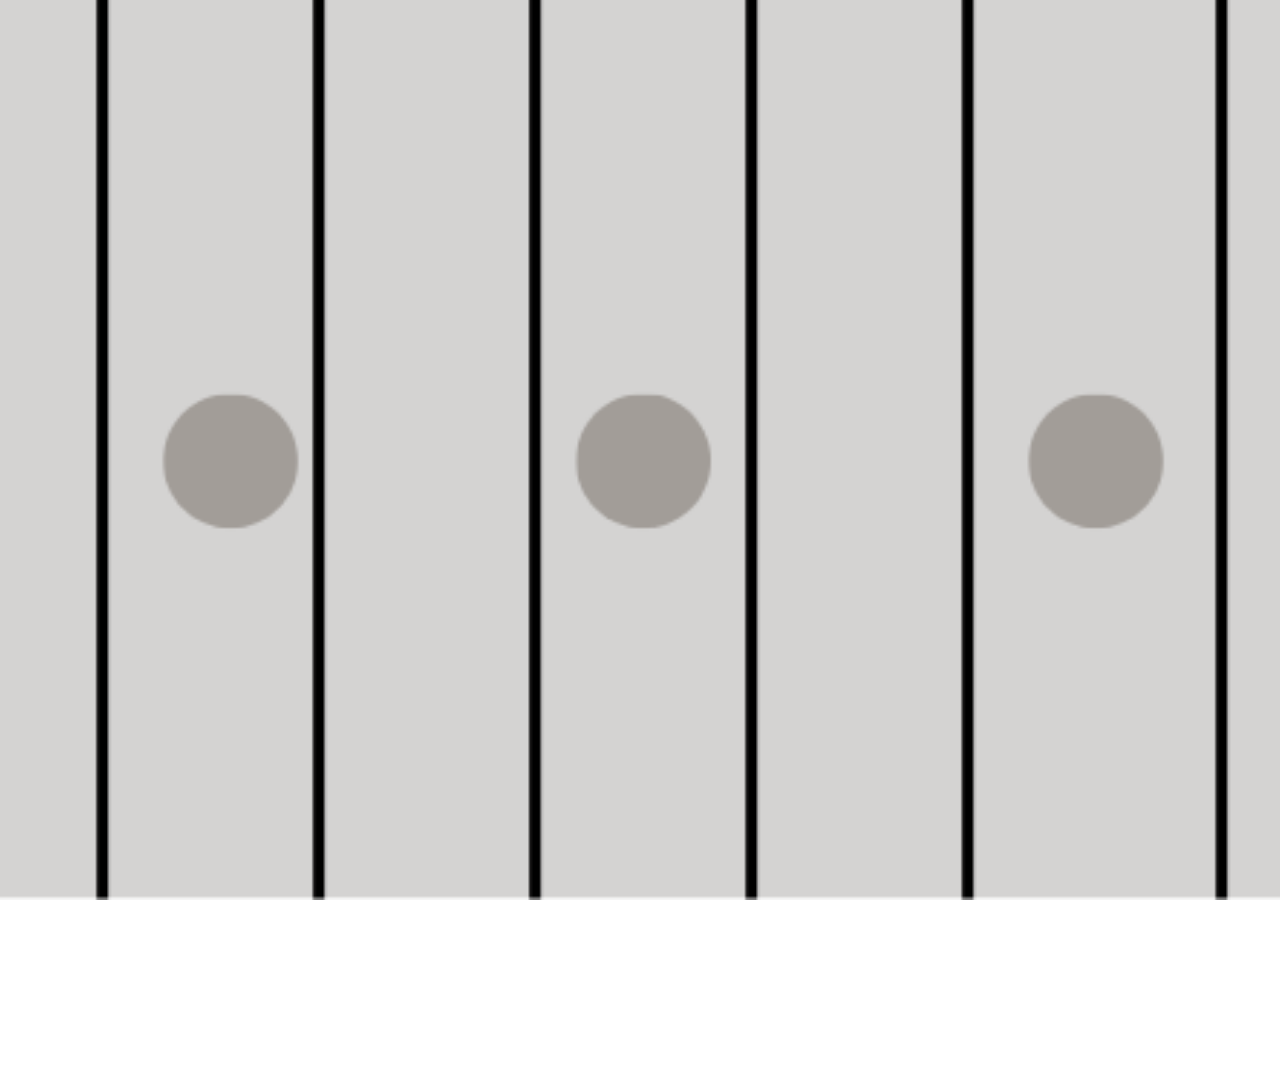
==== index.html @ c134e819 "Update index.html" ====
<!DOCTYPE html>
<html>
<style>
body{ margin:0;}
img{width:100vw;height:100vh;object-fit:cover;}
</style>
<img src="assets/BG.png">
<svg class="E" viewBox="0 0 1000 20">
  <line x1="0" y1="10" x2="1000" y2="10"/>
</svg>
<svg class="A" viewBox="0 0 1000 20">
  <line x1="0" y1="10" x2="1000" y2="10"/>
</svg>
<svg class="D" viewBox="0 0 1000 20">
  <line x1="0" y1="10" x2="1000" y2="10"/>
</svg>
<svg class="G" viewBox="0 0 1000 20">
  <line x1="0" y1="10" x2="1000" y2="10"/>
</svg>
<svg class="B" viewBox="0 0 1000 20">
  <line x1="0" y1="10" x2="1000" y2="10"/>
</svg>
<svg class="e(high)" viewBox="0 0 1000 20">
  <line x1="0" y1="10" x2="1000" y2="10"/>
</svg>
</html>
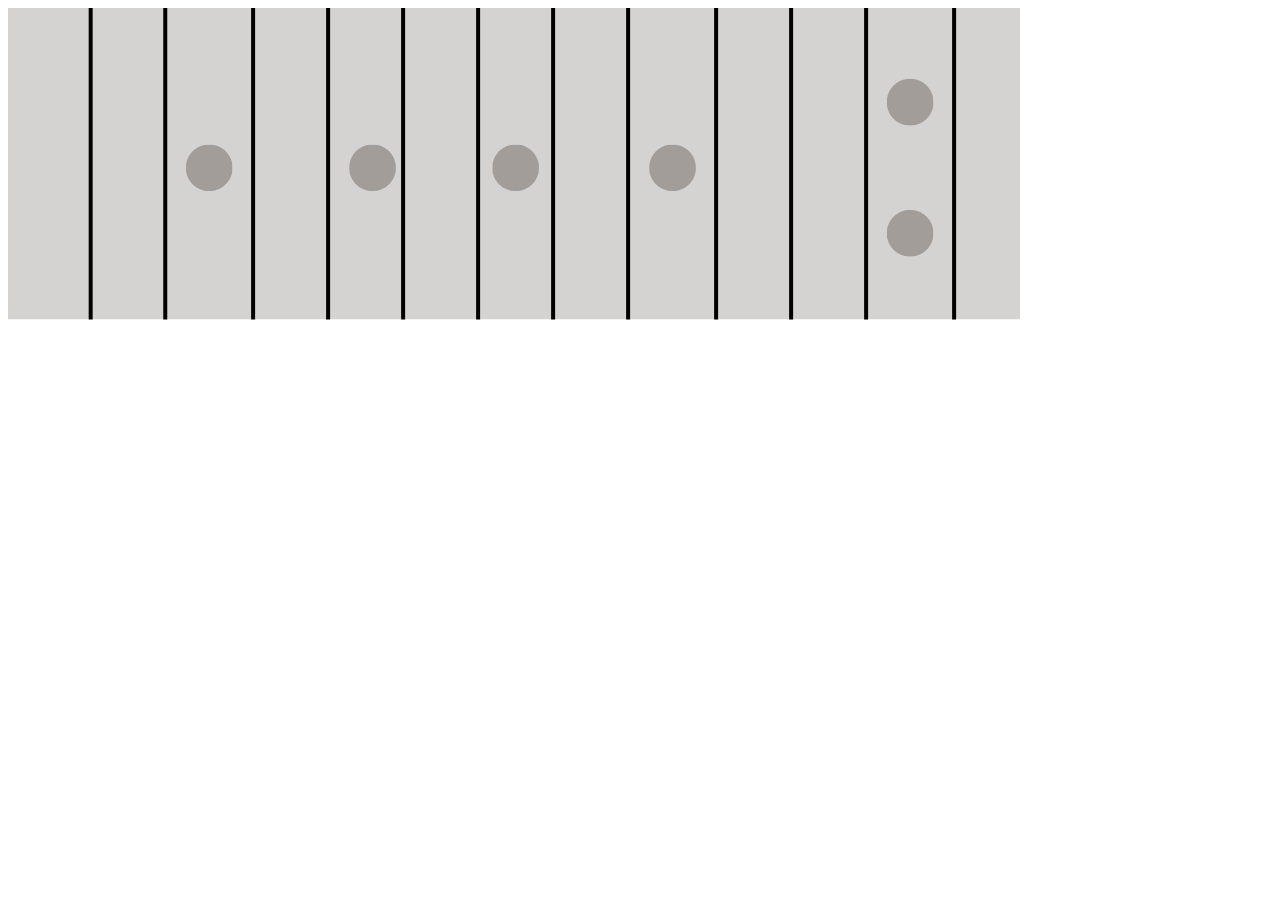
==== commit ae51525a: "Update index.html" ====
--- a/index.html
+++ b/index.html
@@ -1,26 +1,42 @@
 <!DOCTYPE html>
 <html>
-<style>
-body{ margin:0;}
-img{width:100vw;height:100vh;object-fit:cover;}
-</style>
-<img src="assets/BG.png">
-<svg class="E" viewBox="0 0 1000 20">
-  <line x1="0" y1="10" x2="1000" y2="10"/>
-</svg>
-<svg class="A" viewBox="0 0 1000 20">
-  <line x1="0" y1="10" x2="1000" y2="10"/>
-</svg>
-<svg class="D" viewBox="0 0 1000 20">
-  <line x1="0" y1="10" x2="1000" y2="10"/>
-</svg>
-<svg class="G" viewBox="0 0 1000 20">
-  <line x1="0" y1="10" x2="1000" y2="10"/>
-</svg>
-<svg class="B" viewBox="0 0 1000 20">
-  <line x1="0" y1="10" x2="1000" y2="10"/>
-</svg>
-<svg class="e(high)" viewBox="0 0 1000 20">
-  <line x1="0" y1="10" x2="1000" y2="10"/>
-</svg>
+<head>
+    <meta charset="UTF-8">
+    <meta name="viewport"
+          content="width=device-width, initial-scale=1.0">
+
+    <link rel="stylesheet" href="style.css">
+</head>
+
+<body>
+
+    <img id="bg" src="assets/BG.png">
+
+    <svg class="string s1">
+        <path id="string1" d="M0 50 Q500 50 1000 50"/>
+    </svg>
+
+    <svg class="string s2">
+        <path id="string2" d="M0 50 Q500 50 1000 50"/>
+    </svg>
+
+    <svg class="string s3">
+        <path id="string3" d="M0 50 Q500 50 1000 50"/>
+    </svg>
+
+    <svg class="string s4">
+        <path id="string4" d="M0 50 Q500 50 1000 50"/>
+    </svg>
+
+    <svg class="string s5">
+        <path id="string5" d="M0 50 Q500 50 1000 50"/>
+    </svg>
+
+    <svg class="string s6">
+        <path id="string6" d="M0 50 Q500 50 1000 50"/>
+    </svg>
+
+    <script src="script.js"></script>
+
+</body>
 </html>
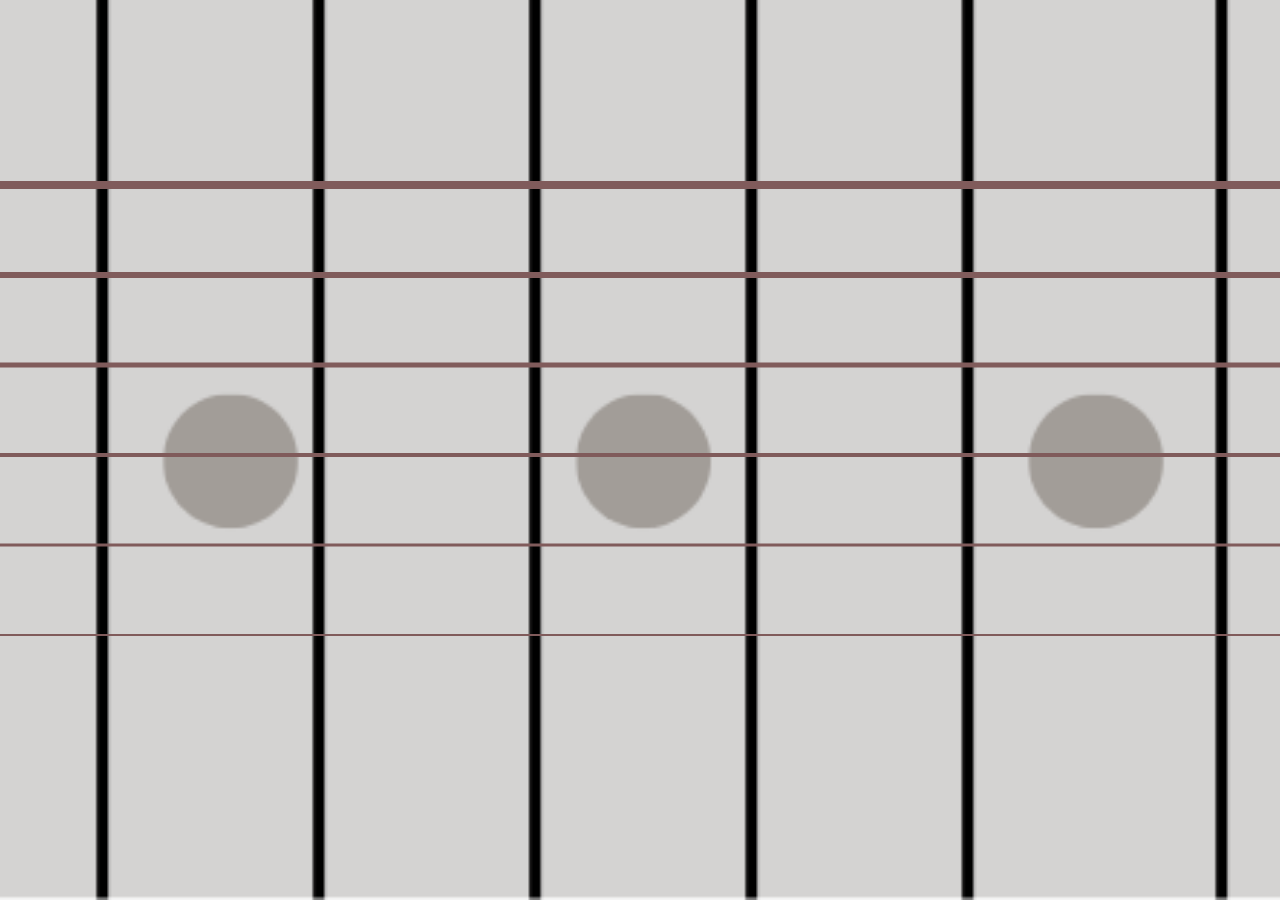
==== commit fc3ce5d0: "Update SVG elements to include viewBox attribute" ====
--- a/index.html
+++ b/index.html
@@ -12,27 +12,27 @@
 
     <img id="bg" src="assets/BG.png">
 
-    <svg class="string s1">
+    <svg class="string s1" viewBox="0 0 1000 100" preserveAspectRatio="none">
         <path id="string1" d="M0 50 Q500 50 1000 50"/>
     </svg>
 
-    <svg class="string s2">
+   <svg class="string s2" viewBox="0 0 1000 100" preserveAspectRatio="none">
         <path id="string2" d="M0 50 Q500 50 1000 50"/>
     </svg>
 
-    <svg class="string s3">
+   <svg class="string s3" viewBox="0 0 1000 100" preserveAspectRatio="none">
         <path id="string3" d="M0 50 Q500 50 1000 50"/>
     </svg>
 
-    <svg class="string s4">
+   <svg class="string s4" viewBox="0 0 1000 100" preserveAspectRatio="none">
         <path id="string4" d="M0 50 Q500 50 1000 50"/>
     </svg>
 
-    <svg class="string s5">
+   <svg class="string s5" viewBox="0 0 1000 100" preserveAspectRatio="none">
         <path id="string5" d="M0 50 Q500 50 1000 50"/>
     </svg>
 
-    <svg class="string s6">
+  <svg class="string s6" viewBox="0 0 1000 100" preserveAspectRatio="none">
         <path id="string6" d="M0 50 Q500 50 1000 50"/>
     </svg>
 
--- a/style.css
+++ b/style.css
@@ -0,0 +1,66 @@
+body{
+    margin:0;
+    overflow:hidden;
+    touch-action:none;
+}
+
+#bg{
+    position:fixed;
+    width:100vw;
+    height:100vh;
+    object-fit:cover;
+}
+
+.string{
+    position:absolute;
+    left:0;
+    width:100vw;
+    height:100px;
+}
+
+.string path{
+    fill:none;
+    stroke:#805B5B;
+}
+
+.s1{
+    top:15%;
+}
+.s1 path{
+    stroke-width:8;
+}
+
+.s2{
+    top:25%;
+}
+.s2 path{
+    stroke-width:6;
+}
+
+.s3{
+    top:35%;
+}
+.s3 path{
+    stroke-width:5;
+}
+
+.s4{
+    top:45%;
+}
+.s4 path{
+    stroke-width:4;
+}
+
+.s5{
+    top:55%;
+}
+.s5 path{
+    stroke-width:3;
+}
+
+.s6{
+    top:65%;
+}
+.s6 path{
+    stroke-width:2;
+}
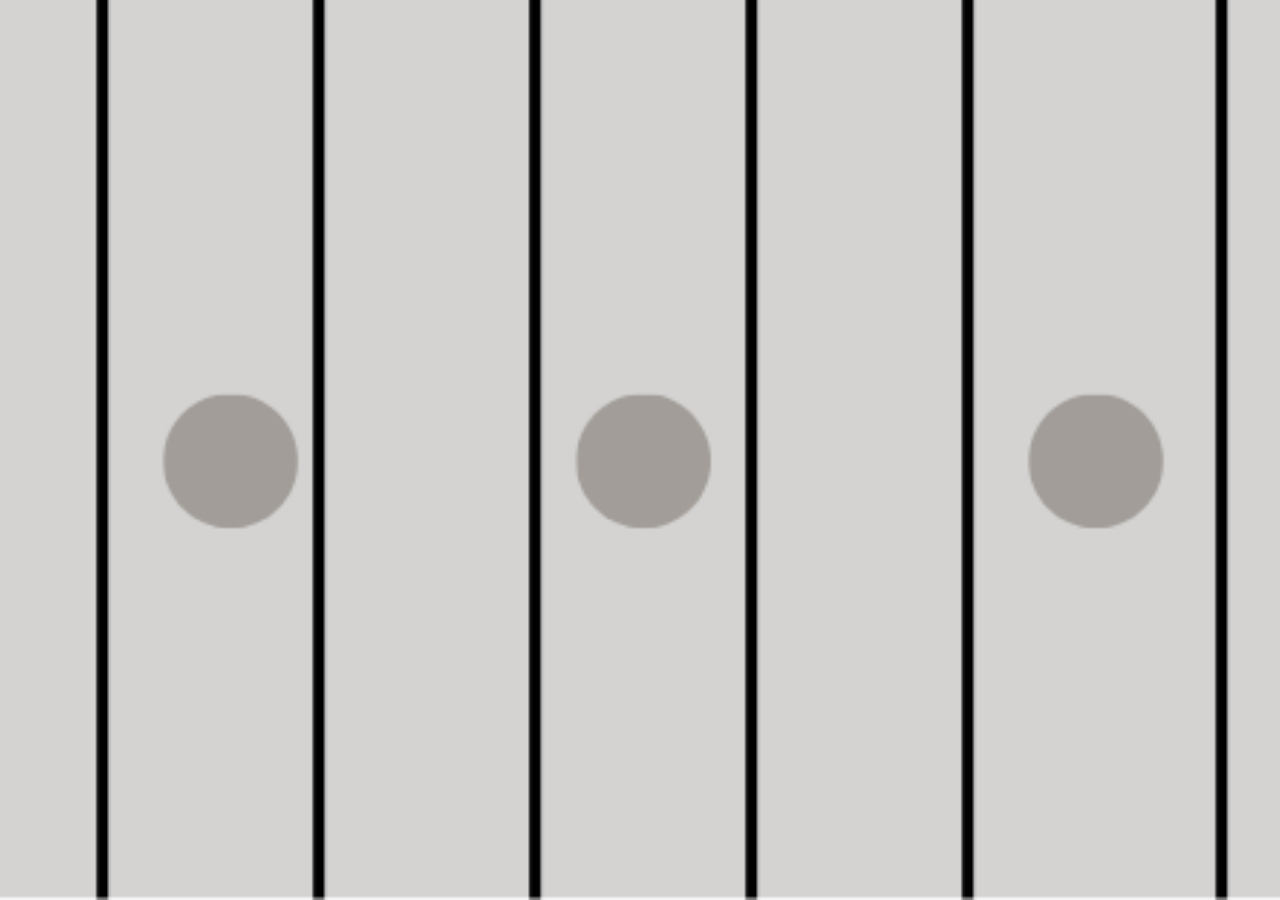
==== commit ea489652: "Update index.html" ====
--- a/index.html
+++ b/index.html
@@ -1,42 +1,17 @@
 <!DOCTYPE html>
 <html>
 <head>
-    <meta charset="UTF-8">
-    <meta name="viewport"
-          content="width=device-width, initial-scale=1.0">
-
-    <link rel="stylesheet" href="style.css">
+<meta name="viewport"  charset="UTF-8" content="width=device-width, initial-scale=1.0">
+<link rel="stylesheet" href="style.css">
 </head>
-
 <body>
-
-    <img id="bg" src="assets/BG.png">
-
-    <svg class="string s1" viewBox="0 0 1000 100" preserveAspectRatio="none">
-        <path id="string1" d="M0 50 Q500 50 1000 50"/>
-    </svg>
-
-   <svg class="string s2" viewBox="0 0 1000 100" preserveAspectRatio="none">
-        <path id="string2" d="M0 50 Q500 50 1000 50"/>
-    </svg>
-
-   <svg class="string s3" viewBox="0 0 1000 100" preserveAspectRatio="none">
-        <path id="string3" d="M0 50 Q500 50 1000 50"/>
-    </svg>
-
-   <svg class="string s4" viewBox="0 0 1000 100" preserveAspectRatio="none">
-        <path id="string4" d="M0 50 Q500 50 1000 50"/>
-    </svg>
-
-   <svg class="string s5" viewBox="0 0 1000 100" preserveAspectRatio="none">
-        <path id="string5" d="M0 50 Q500 50 1000 50"/>
-    </svg>
-
-  <svg class="string s6" viewBox="0 0 1000 100" preserveAspectRatio="none">
-        <path id="string6" d="M0 50 Q500 50 1000 50"/>
-    </svg>
-
-    <script src="script.js"></script>
-
+<img id="bg" src="assets/BG.png">
+<svg class="E" viewBox="0 0 1000 100" preserveAspectRatio="none"> <path id="string1" d="M0 50 Q500 50 1000 50"/></svg>
+<svg class="A" viewBox="0 0 1000 100" preserveAspectRatio="none"> <path id="string2" d="M0 50 Q500 50 1000 50"/></svg>
+<svg class="D" viewBox="0 0 1000 100" preserveAspectRatio="none"><path id="string3" d="M0 50 Q500 50 1000 50"/></svg>
+<svg class="G" viewBox="0 0 1000 100" preserveAspectRatio="none"> <path id="string4" d="M0 50 Q500 50 1000 50"/> </svg>
+<svg class="B" viewBox="0 0 1000 100" preserveAspectRatio="none"> <path id="string5" d="M0 50 Q500 50 1000 50"/></svg>
+<svg class="e(high)" viewBox="0 0 1000 100" preserveAspectRatio="none"> <path id="string6" d="M0 50 Q500 50 1000 50"/></svg>
+<script src="script.js"></script>
 </body>
 </html>
--- a/style.css
+++ b/style.css
@@ -14,8 +14,9 @@
 .string{
     position:absolute;
     left:0;
+    right:0;
     width:100vw;
-    height:100px;
+    height:40px;
 }
 
 .string path{
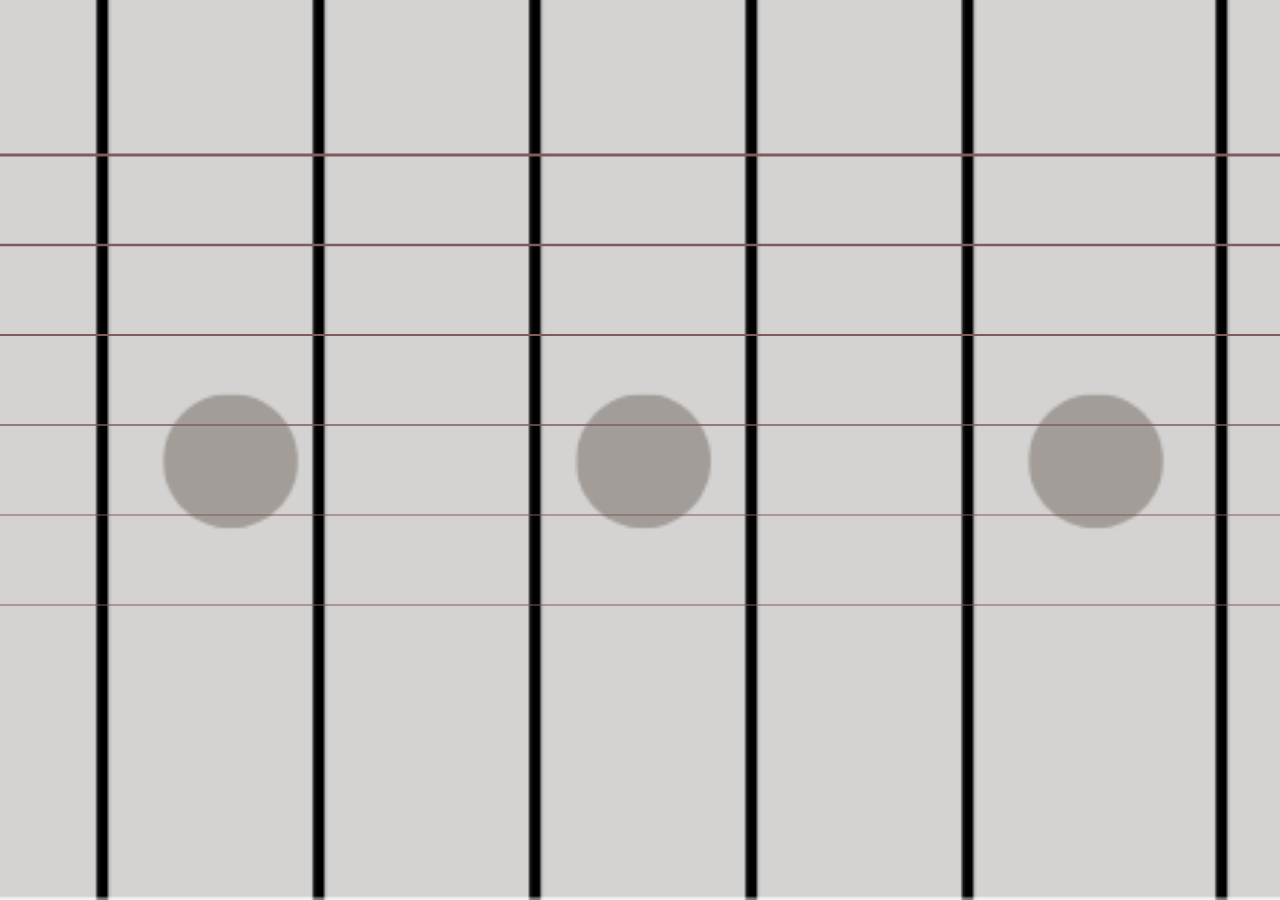
==== commit 5a2dfbad: "Update index.html" ====
--- a/index.html
+++ b/index.html
@@ -6,12 +6,12 @@
 </head>
 <body>
 <img id="bg" src="assets/BG.png">
-<svg class="E" viewBox="0 0 1000 100" preserveAspectRatio="none"> <path id="string1" d="M0 50 Q500 50 1000 50"/></svg>
-<svg class="A" viewBox="0 0 1000 100" preserveAspectRatio="none"> <path id="string2" d="M0 50 Q500 50 1000 50"/></svg>
-<svg class="D" viewBox="0 0 1000 100" preserveAspectRatio="none"><path id="string3" d="M0 50 Q500 50 1000 50"/></svg>
-<svg class="G" viewBox="0 0 1000 100" preserveAspectRatio="none"> <path id="string4" d="M0 50 Q500 50 1000 50"/> </svg>
-<svg class="B" viewBox="0 0 1000 100" preserveAspectRatio="none"> <path id="string5" d="M0 50 Q500 50 1000 50"/></svg>
-<svg class="e(high)" viewBox="0 0 1000 100" preserveAspectRatio="none"> <path id="string6" d="M0 50 Q500 50 1000 50"/></svg>
+<svg class="string s1" viewBox="0 0 1000 100" preserveAspectRatio="none"> <path id="string1" d="M0 50 Q500 50 1000 50"/></svg>
+<svg class="string s2" viewBox="0 0 1000 100" preserveAspectRatio="none"> <path id="string2" d="M0 50 Q500 50 1000 50"/></svg>
+<svg class="string s3" viewBox="0 0 1000 100" preserveAspectRatio="none"><path id="string3" d="M0 50 Q500 50 1000 50"/></svg>
+<svg class="string s4" viewBox="0 0 1000 100" preserveAspectRatio="none"> <path id="string4" d="M0 50 Q500 50 1000 50"/> </svg>
+<svg class="string s5" viewBox="0 0 1000 100" preserveAspectRatio="none"> <path id="string5" d="M0 50 Q500 50 1000 50"/></svg>
+<svg class="string s6" viewBox="0 0 1000 100" preserveAspectRatio="none"> <path id="string6" d="M0 50 Q500 50 1000 50"/></svg>
 <script src="script.js"></script>
 </body>
 </html>
--- a/style.css
+++ b/style.css
@@ -1,67 +1,30 @@
 body{
     margin:0;
     overflow:hidden;
-    touch-action:none;
-}
+    touch-action:none;}
 
 #bg{
     position:fixed;
     width:100vw;
     height:100vh;
-    object-fit:cover;
-}
+    object-fit:cover;}
 
 .string{
     position:absolute;
     left:0;
     right:0;
     width:100vw;
-    height:40px;
-}
-
-.string path{
-    fill:none;
-    stroke:#805B5B;
-}
-
-.s1{
-    top:15%;
-}
-.s1 path{
-    stroke-width:8;
-}
-
-.s2{
-    top:25%;
-}
-.s2 path{
-    stroke-width:6;
-}
-
-.s3{
-    top:35%;
-}
-.s3 path{
-    stroke-width:5;
-}
-
-.s4{
-    top:45%;
-}
-.s4 path{
-    stroke-width:4;
-}
-
-.s5{
-    top:55%;
-}
-.s5 path{
-    stroke-width:3;
-}
-
-.s6{
-    top:65%;
-}
-.s6 path{
-    stroke-width:2;
-}
+    height:40px;}
+.string path{fill:none;stroke:#805B5B;}
+.s1{top:15%;}
+.s1 path{stroke-width:8;}
+.s2{top:25%;}
+.s2 path{stroke-width:6;}
+.s3{top:35%;}
+.s3 path{stroke-width:5;}
+.s4{top:45%;}
+.s4 path{stroke-width:4;}
+.s5{top:55%;}
+.s5 path{stroke-width:3;}
+.s6{top:65%;}
+.s6 path{stroke-width:2;}
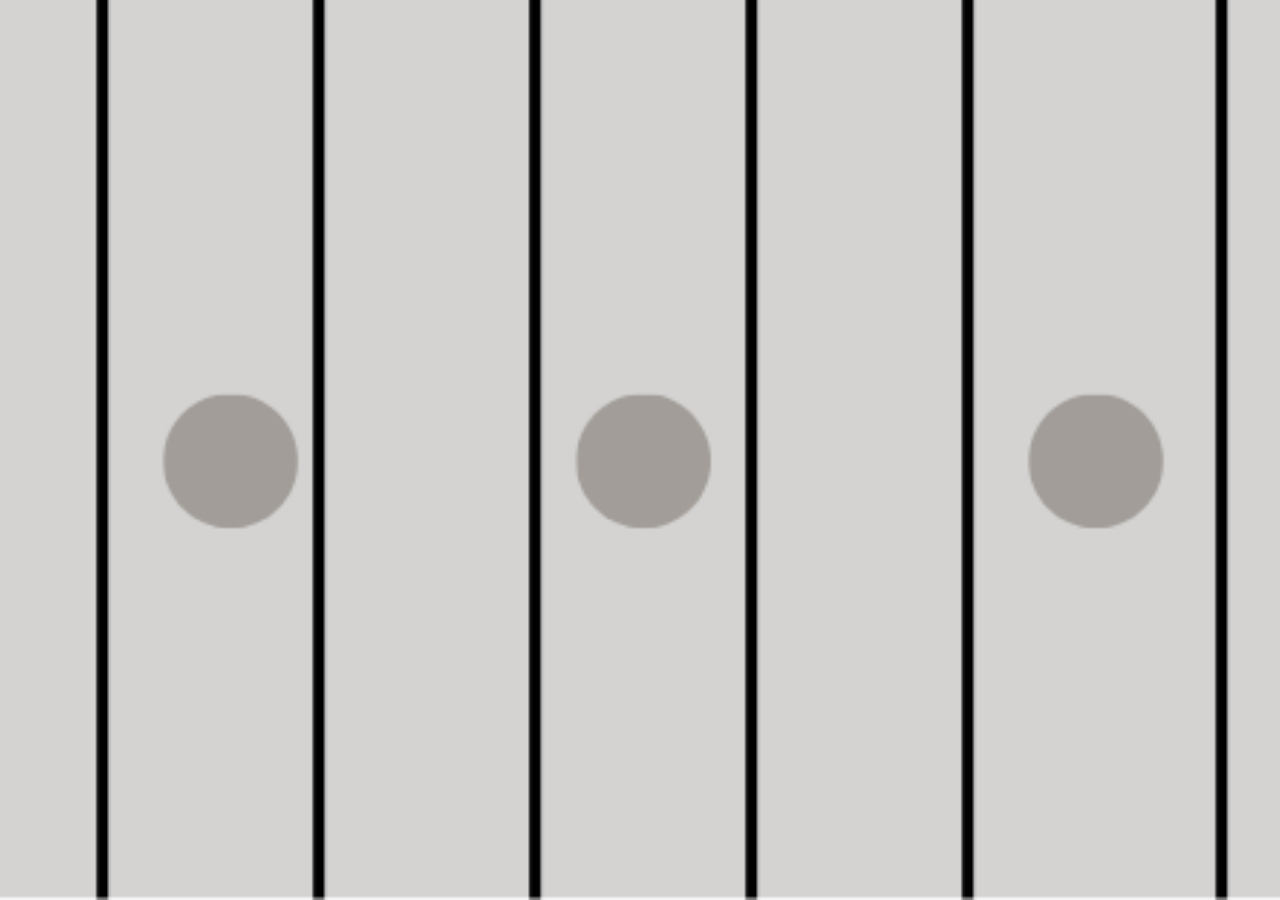
==== commit cab1f048: "Update index.html" ====
--- a/index.html
+++ b/index.html
@@ -6,12 +6,12 @@
 </head>
 <body>
 <img id="bg" src="assets/BG.png">
-<svg class="string s1" viewBox="0 0 1000 100" preserveAspectRatio="none"> <path id="string1" d="M0 50 Q500 50 1000 50"/></svg>
-<svg class="string s2" viewBox="0 0 1000 100" preserveAspectRatio="none"> <path id="string2" d="M0 50 Q500 50 1000 50"/></svg>
-<svg class="string s3" viewBox="0 0 1000 100" preserveAspectRatio="none"><path id="string3" d="M0 50 Q500 50 1000 50"/></svg>
-<svg class="string s4" viewBox="0 0 1000 100" preserveAspectRatio="none"> <path id="string4" d="M0 50 Q500 50 1000 50"/> </svg>
-<svg class="string s5" viewBox="0 0 1000 100" preserveAspectRatio="none"> <path id="string5" d="M0 50 Q500 50 1000 50"/></svg>
-<svg class="string s6" viewBox="0 0 1000 100" preserveAspectRatio="none"> <path id="string6" d="M0 50 Q500 50 1000 50"/></svg>
+<svg class="string1" viewBox="0 0 1000 100" preserveAspectRatio="none"> <path id="string1" d="M0 50 Q500 50 1000 50"/></svg>
+<svg class="string2" viewBox="0 0 1000 100" preserveAspectRatio="none"> <path id="string2" d="M0 50 Q500 50 1000 50"/></svg>
+<svg class="string3" viewBox="0 0 1000 100" preserveAspectRatio="none"><path id="string3" d="M0 50 Q500 50 1000 50"/></svg>
+<svg class="string4" viewBox="0 0 1000 100" preserveAspectRatio="none"> <path id="string4" d="M0 50 Q500 50 1000 50"/> </svg>
+<svg class="string5" viewBox="0 0 1000 100" preserveAspectRatio="none"> <path id="string5" d="M0 50 Q500 50 1000 50"/></svg>
+<svg class="string6" viewBox="0 0 1000 100" preserveAspectRatio="none"> <path id="string6" d="M0 50 Q500 50 1000 50"/></svg>
 <script src="script.js"></script>
 </body>
 </html>
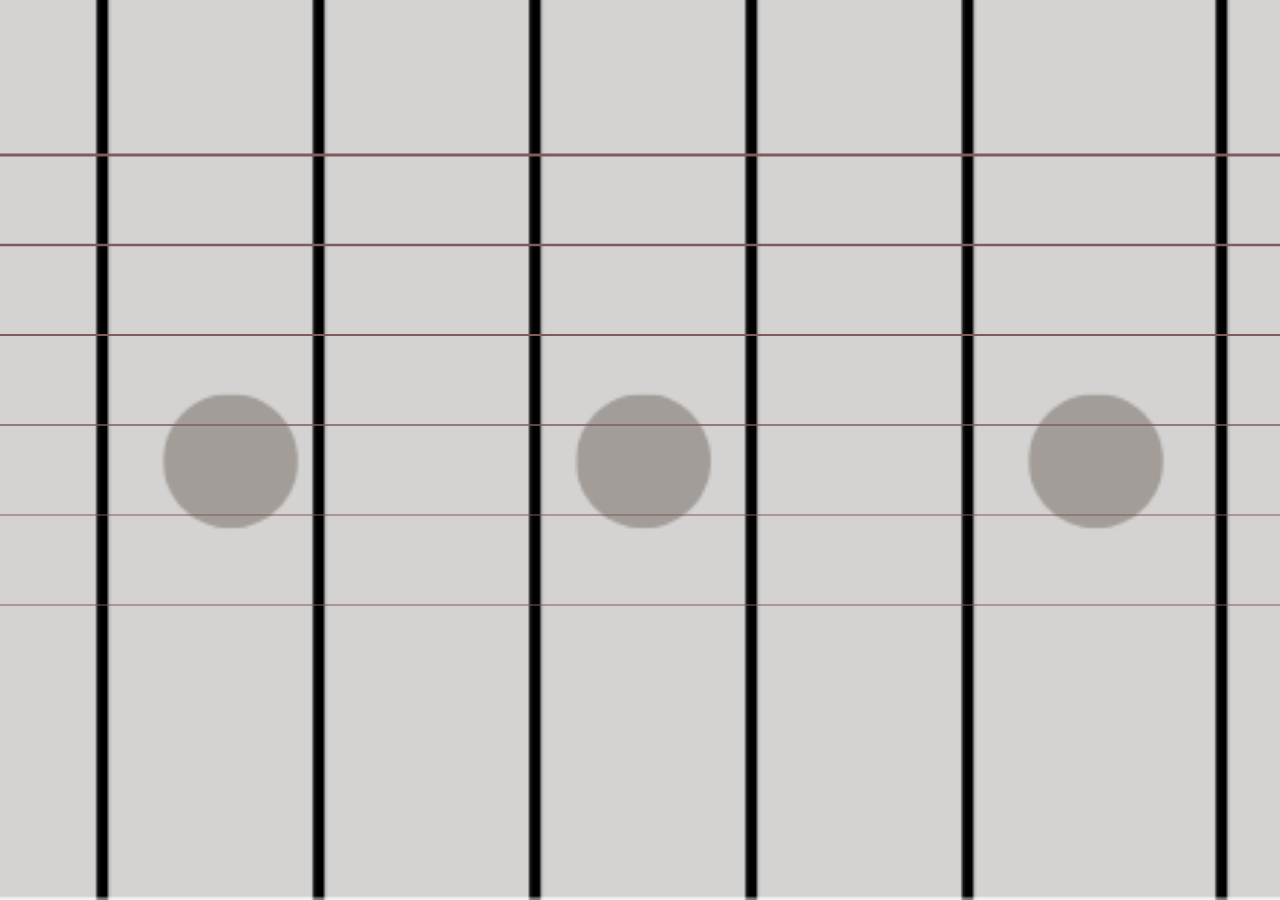
==== commit 3467a9c7: "Update index.html" ====
--- a/index.html
+++ b/index.html
@@ -6,12 +6,12 @@
 </head>
 <body>
 <img id="bg" src="assets/BG.png">
-<svg class="string1" viewBox="0 0 1000 100" preserveAspectRatio="none"> <path id="string1" d="M0 50 Q500 50 1000 50"/></svg>
-<svg class="string2" viewBox="0 0 1000 100" preserveAspectRatio="none"> <path id="string2" d="M0 50 Q500 50 1000 50"/></svg>
-<svg class="string3" viewBox="0 0 1000 100" preserveAspectRatio="none"><path id="string3" d="M0 50 Q500 50 1000 50"/></svg>
-<svg class="string4" viewBox="0 0 1000 100" preserveAspectRatio="none"> <path id="string4" d="M0 50 Q500 50 1000 50"/> </svg>
-<svg class="string5" viewBox="0 0 1000 100" preserveAspectRatio="none"> <path id="string5" d="M0 50 Q500 50 1000 50"/></svg>
-<svg class="string6" viewBox="0 0 1000 100" preserveAspectRatio="none"> <path id="string6" d="M0 50 Q500 50 1000 50"/></svg>
+<svg class="string s1" viewBox="0 0 1000 100" preserveAspectRatio="none"> <path id="string1" d="M0 50 Q500 50 1000 50"/></svg>
+<svg class="string s2" viewBox="0 0 1000 100" preserveAspectRatio="none"> <path id="string2" d="M0 50 Q500 50 1000 50"/></svg>
+<svg class="string s3" viewBox="0 0 1000 100" preserveAspectRatio="none"><path id="string3" d="M0 50 Q500 50 1000 50"/></svg>
+<svg class="string s4" viewBox="0 0 1000 100" preserveAspectRatio="none"> <path id="string4" d="M0 50 Q500 50 1000 50"/> </svg>
+<svg class="string s5" viewBox="0 0 1000 100" preserveAspectRatio="none"> <path id="string5" d="M0 50 Q500 50 1000 50"/></svg>
+<svg class="string s6" viewBox="0 0 1000 100" preserveAspectRatio="none"> <path id="string6" d="M0 50 Q500 50 1000 50"/></svg>
 <script src="script.js"></script>
 </body>
 </html>
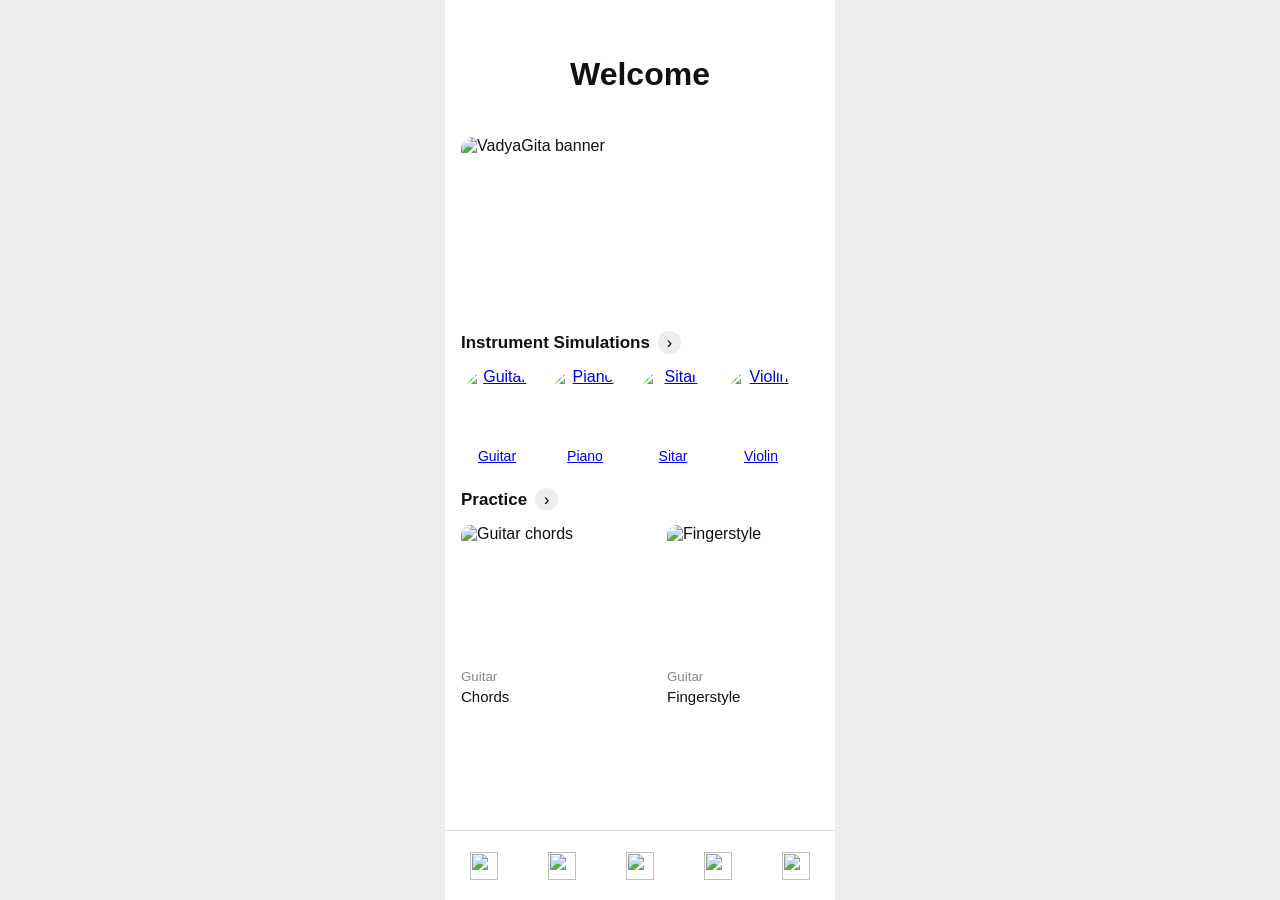
==== commit 929e2bd0: "Add files via upload" ====
--- a/index.html
+++ b/index.html
@@ -1,17 +1,108 @@
-<!DOCTYPE html>
-<html>
-<head>
-<meta name="viewport"  charset="UTF-8" content="width=device-width, initial-scale=1.0">
-<link rel="stylesheet" href="style.css">
-</head>
-<body>
-<img id="bg" src="assets/BG.png">
-<svg class="string s1" viewBox="0 0 1000 100" preserveAspectRatio="none"> <path id="string1" d="M0 50 Q500 50 1000 50"/></svg>
-<svg class="string s2" viewBox="0 0 1000 100" preserveAspectRatio="none"> <path id="string2" d="M0 50 Q500 50 1000 50"/></svg>
-<svg class="string s3" viewBox="0 0 1000 100" preserveAspectRatio="none"><path id="string3" d="M0 50 Q500 50 1000 50"/></svg>
-<svg class="string s4" viewBox="0 0 1000 100" preserveAspectRatio="none"> <path id="string4" d="M0 50 Q500 50 1000 50"/> </svg>
-<svg class="string s5" viewBox="0 0 1000 100" preserveAspectRatio="none"> <path id="string5" d="M0 50 Q500 50 1000 50"/></svg>
-<svg class="string s6" viewBox="0 0 1000 100" preserveAspectRatio="none"> <path id="string6" d="M0 50 Q500 50 1000 50"/></svg>
-<script src="script.js"></script>
-</body>
-</html>
+<!DOCTYPE html>
+<html lang="en">
+<head>
+  <meta charset="utf-8">
+  <meta name="viewport" content="width=device-width, initial-scale=1.0">
+  <title>VadyaGita</title>
+  <link rel="stylesheet" href="style.css">
+</head>
+
+<body>
+  <main class="app">
+
+    <header class="header">
+      <h1>Welcome</h1>
+    </header>
+
+    <section class="intro">
+      <img src="images/Banner.png" alt="VadyaGita banner">
+    </section>
+
+    <section class="section">
+      <div class="section-heading">
+        <h2>Instrument Simulations</h2>
+        <button type="button">›</button>
+      </div>
+
+<div class="instrument-list">
+
+  <a href="guitar.html" class="instrument-card">
+    <img src="images/Guitar.png" alt="Guitar">
+    <p>Guitar</p>
+  </a>
+
+  <a href="Piano.html" class="instrument-card">
+          <img src="images/Piano.png" alt="Piano">
+          <p>Piano</p>
+        </a>
+
+  <a href="Sitara.html" class="instrument-card">
+          <img src="images/Sitara.png" alt="Sitar">
+          <p>Sitar</p>
+        </a>
+
+  <a href="Violin.html" class="instrument-card">
+          <img src="images/Violin.png" alt="Violin">
+          <p>Violin</p>
+        </a>
+
+      </div>
+    </section>
+
+    <section class="section">
+      <div class="section-heading">
+        <h2>Practice</h2>
+        <button type="button">›</button>
+      </div>
+
+      <div class="practice-list">
+
+        <article class="practice-card">
+          <img src="images/Chords.png" alt="Guitar chords">
+          <small>Guitar</small>
+          <h3>Chords</h3>
+        </article>
+
+        <article class="practice-card">
+          <img src="images/FingerStyle.png" alt="Fingerstyle">
+          <small>Guitar</small>
+          <h3>Fingerstyle</h3>
+        </article>
+
+        <article class="practice-card">
+          <img src="images/PianoChords.png" alt="Piano chords">
+          <small>Piano</small>
+          <h3>Chords</h3>
+        </article>
+
+      </div>
+    </section>
+
+    <nav class="bottom-nav">
+
+  <a href="Home.html" class="nav-btn">
+        <img src="images/house.png">
+    </a>
+
+  <a href="Live Correction.html" class="nav-btn">
+        <img src="images/Live.png">
+  </a>
+
+  <a href="Synesthesia Art Gallery.html" class="nav-btn">
+        <img src="images/Art.png">
+  </a>
+
+  <a href="Notification.html" class="nav-btn">
+        <img src="images/bell.png">
+  </a>
+
+  <a href="User.html" class="nav-btn">
+        <img src="images/user.png">
+  </a>
+
+    </nav>
+
+  </main>
+  <script src="script.js"></script>
+  </body>
+</html>
--- a/style.css
+++ b/style.css
@@ -1,30 +1,186 @@
-body{
-    margin:0;
-    overflow:hidden;
-    touch-action:none;}
-
-#bg{
-    position:fixed;
-    width:100vw;
-    height:100vh;
-    object-fit:cover;}
-
-.string{
-    position:absolute;
-    left:0;
-    right:0;
-    width:100vw;
-    height:40px;}
-.string path{fill:none;stroke:#805B5B;}
-.s1{top:15%;}
-.s1 path{stroke-width:8;}
-.s2{top:25%;}
-.s2 path{stroke-width:6;}
-.s3{top:35%;}
-.s3 path{stroke-width:5;}
-.s4{top:45%;}
-.s4 path{stroke-width:4;}
-.s5{top:55%;}
-.s5 path{stroke-width:3;}
-.s6{top:65%;}
-.s6 path{stroke-width:2;}
+* {
+  box-sizing: border-box;
+}
+
+body {
+  margin: 0;
+  background: #ededed;
+  font-family: Arial, sans-serif;
+  color: #111;
+}
+
+img {
+  display: block;
+  max-width: 100%;
+}
+
+button {
+  font: inherit;
+}
+
+.app {
+  width: 100%;
+  max-width: 390px;
+  min-height: 100vh;
+  margin: 0 auto;
+  padding: 28px 16px 95px;
+  background: white;
+  overflow-x: hidden;
+}
+
+.header {
+  padding: 28px 0 24px;
+  text-align: center;
+}
+
+.header h1 {
+  margin: 0;
+  font-size: 32px;
+}
+
+.intro {
+    width: 100%;
+    height: 170px;
+    border-radius: 12px;
+    overflow: hidden;
+    margin-top: 20px;
+}
+
+.intro img {
+    width: 100%;
+    height: 100%;
+    object-fit: cover;
+}
+
+.dots{
+    display:flex;
+    justify-content:center;
+    gap:8px;
+    margin-top:10px;
+}
+
+.dots span{
+    width:8px;
+    height:8px;
+    background:#d0d0d0;
+    border-radius:50%;
+}
+
+.dots .active{
+    background:#444;
+}
+
+.section {
+  margin-top: 24px;
+}
+
+.section-heading {
+  display: flex;
+  align-items: center;
+  gap: 8px;
+  margin-bottom: 14px;
+}
+
+.section-heading h2 {
+  margin: 0;
+  font-size: 17px;
+}
+
+.section-heading button {
+  width: 23px;
+  height: 23px;
+  border: 0;
+  border-radius: 50%;
+  background: #ededed;
+  cursor: pointer;
+}
+
+.instrument-list,
+.practice-list {
+  display: flex;
+  gap: 16px;
+  overflow-x: auto;
+  scrollbar-width: none;
+}
+
+.instrument-list::-webkit-scrollbar,
+.practice-list::-webkit-scrollbar {
+  display: none;
+}
+
+.instrument-card {
+  min-width: 72px;
+  text-align: center;
+}
+
+.instrument-card img {
+  width: 72px;
+  height: 72px;
+  border-radius: 50%;
+  object-fit: cover;
+}
+
+.instrument-card p {
+  margin: 8px 0 0;
+  font-size: 14px;
+}
+
+.practice-card {
+  min-width: 190px;
+}
+
+.practice-card img {
+  width: 190px;
+  height: 135px;
+  border-radius: 10px;
+  object-fit: cover;
+}
+
+.practice-card small {
+  display: block;
+  margin-top: 9px;
+  color: #888;
+}
+
+.practice-card h3 {
+  margin: 4px 0 0;
+  font-size: 15px;
+  font-weight: 500;
+}
+
+.bottom-nav{
+    position:fixed;
+    bottom:0;
+    left:50%;
+    transform:translateX(-50%);
+
+    width:100%;
+    max-width:390px;
+    height:70px;
+
+    display:flex;
+    justify-content:space-around;
+    align-items:center;
+
+    background:white;
+    border-top:1px solid #ddd;
+}
+
+.nav-btn{
+    background:none;
+    border:none;
+    cursor:pointer;
+    padding:0;
+}
+
+.nav-btn img{
+    width:28px;
+    height:28px;
+    object-fit:contain;
+}
+/* Guitar Page */
+.guitar-image{
+    width:300px;
+    display:block;
+    margin:10px auto;
+}
